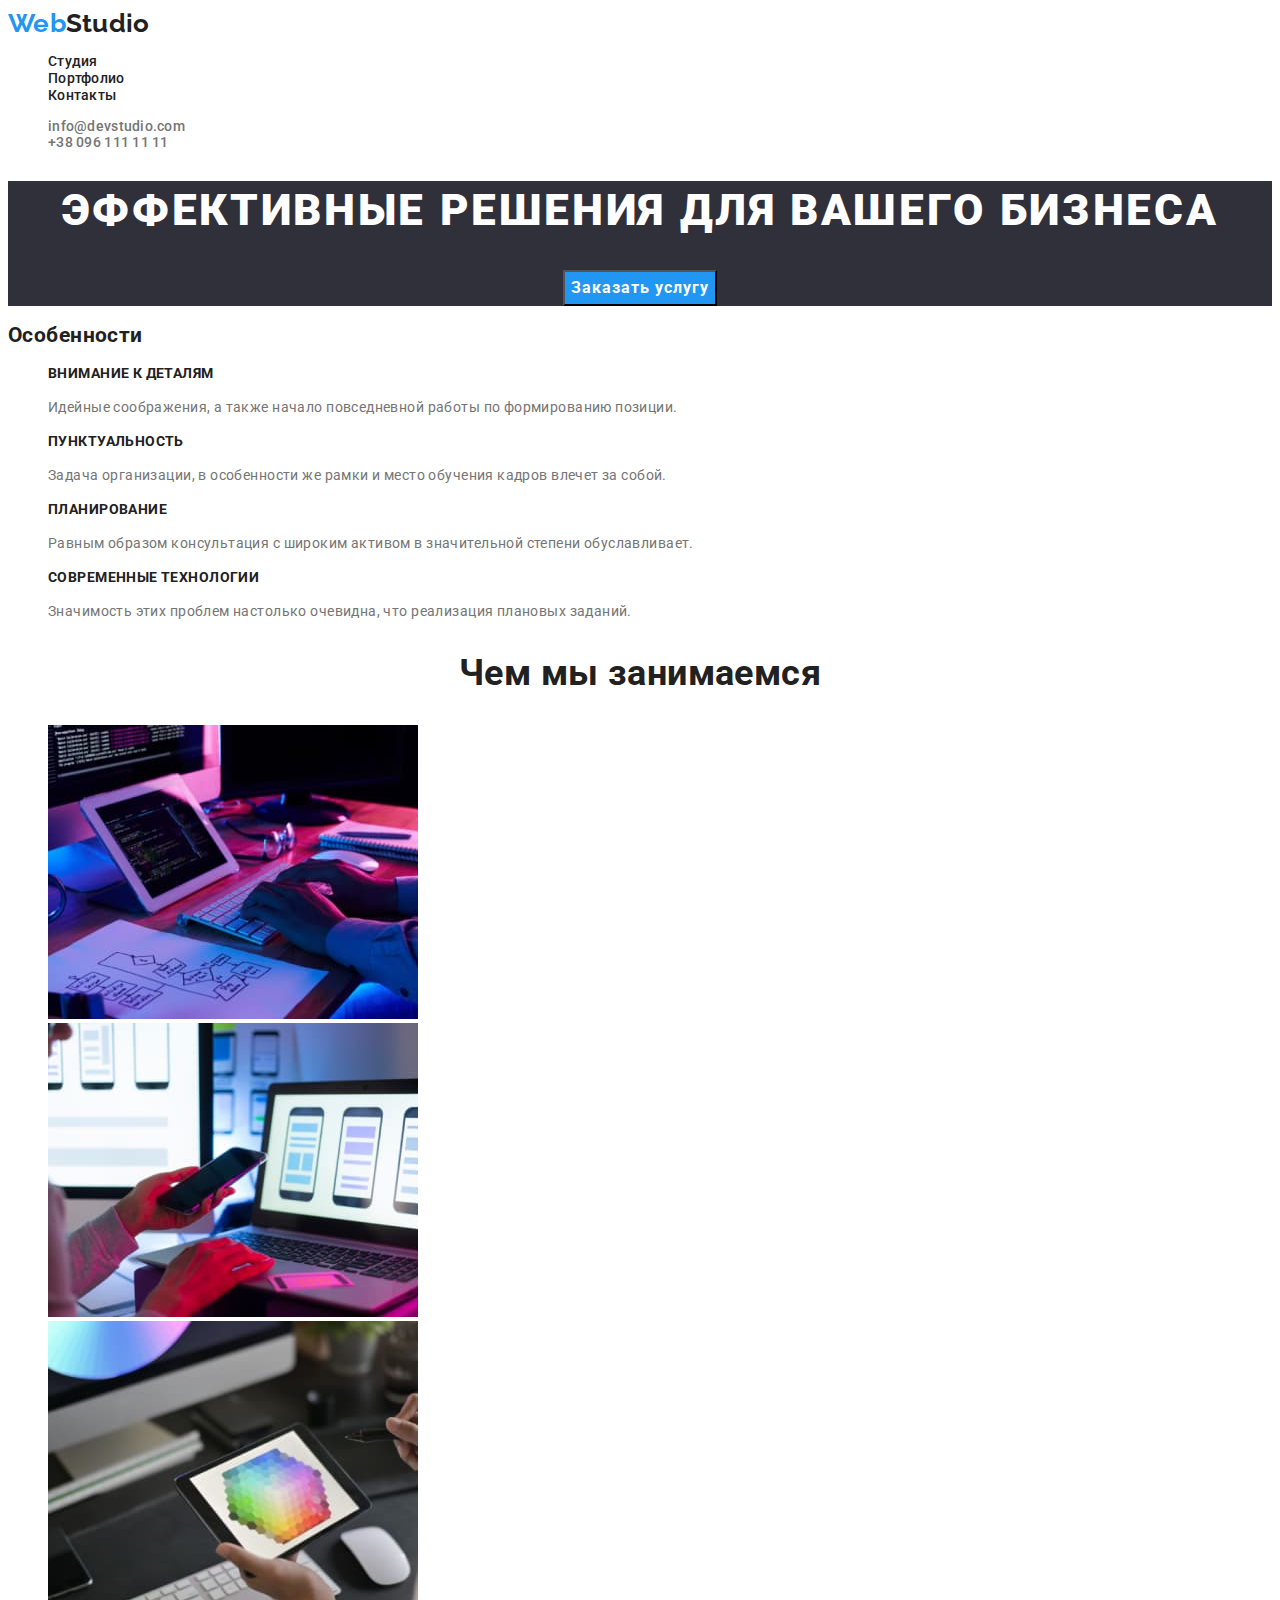
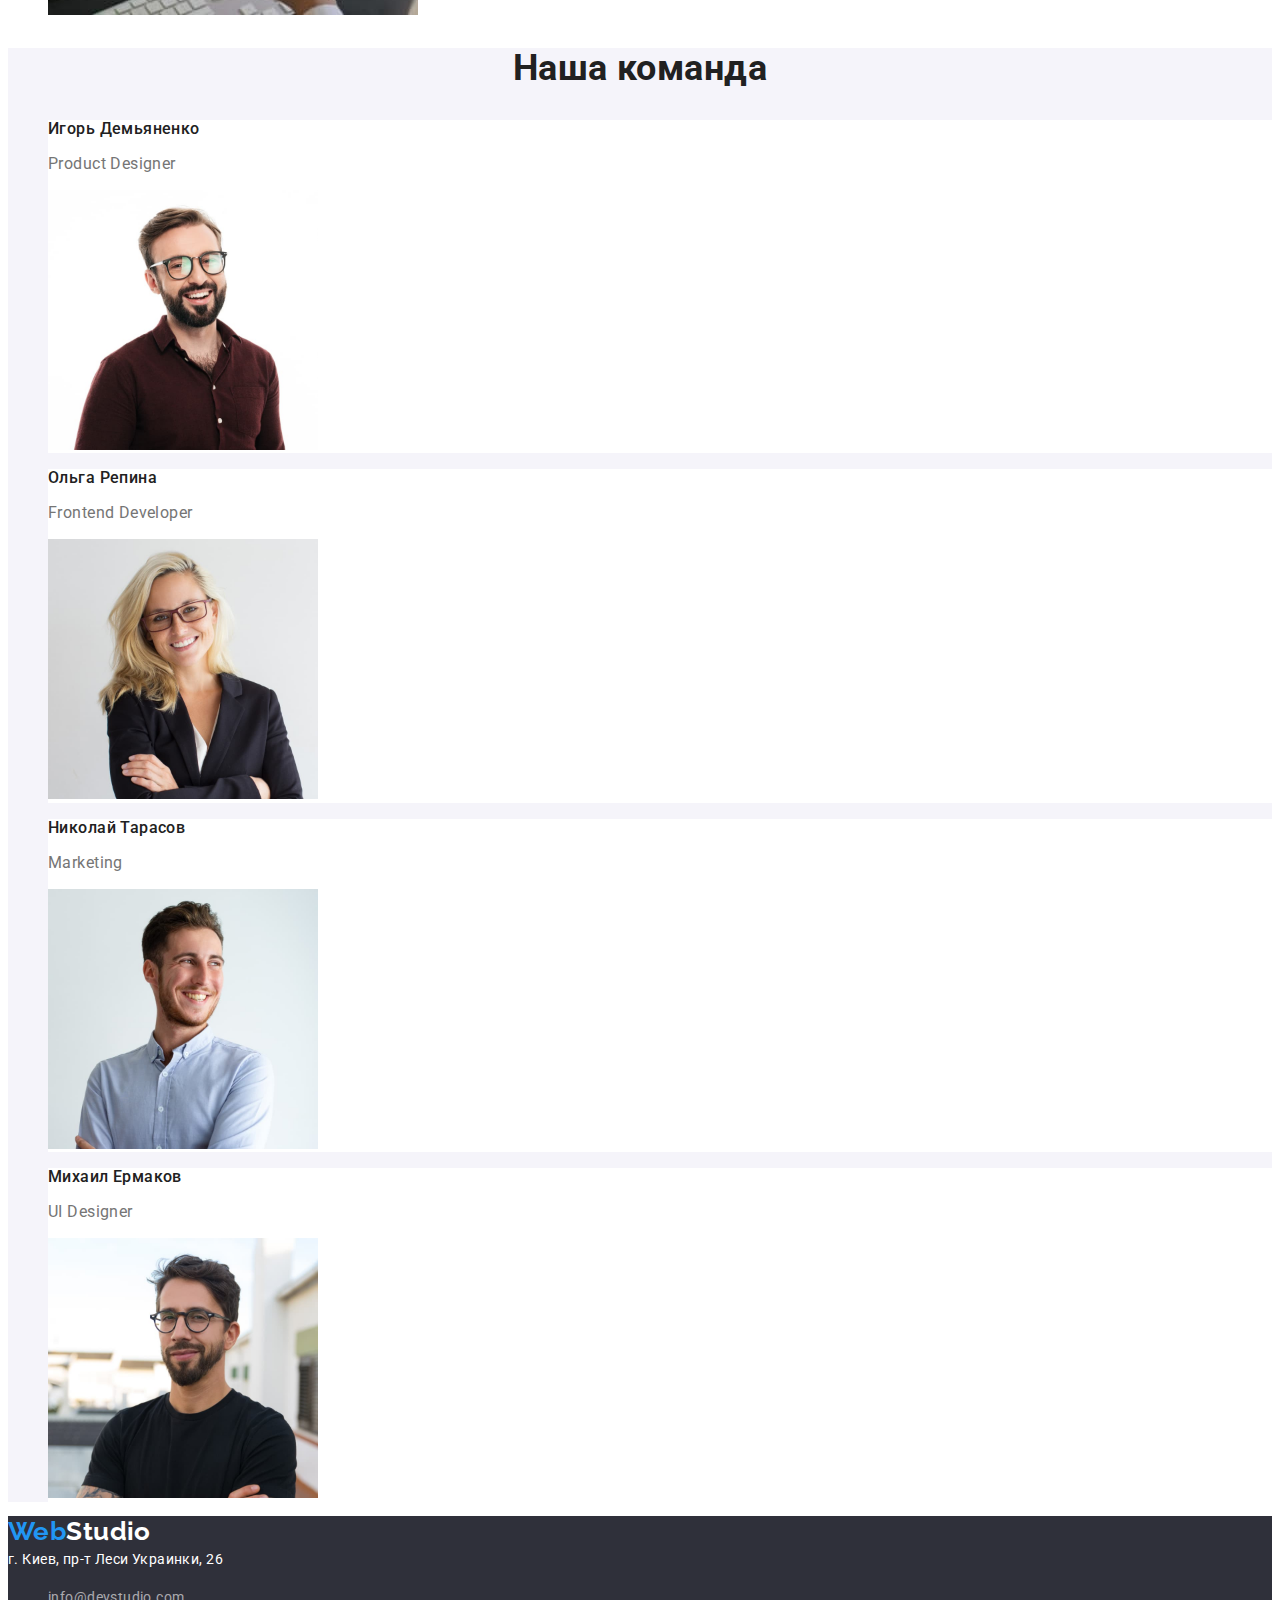
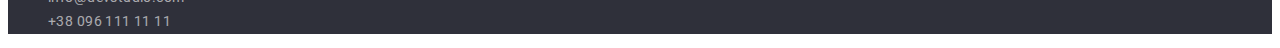
==== index.html @ 04b1ef10 "upload" ====
<!DOCTYPE html>
<html lang="ru">
<head>
    <meta charset="UTF-8">
    <meta http-equiv="X-UA-Compatible" content="IE=edge">
    <meta name="viewport" content="width=device-width, initial-scale=1.0">
    <title>Студия</title>
    <link rel="preconnect" href="https://fonts.googleapis.com">
    <link rel="preconnect" href="https://fonts.gstatic.com" crossorigin>
    <link href="https://fonts.googleapis.com/css2?family=Raleway:wght@700&family=Roboto:wght@400;500;700;900&display=swap"
        rel="stylesheet">
    <link rel="stylesheet" href="./css/styles.css">
</head>
<body>
    <!-- Хедер -->
    <header class="header">    
        <nav>         
        <a href="index.html" class="logo"><span class="logo-web">Web</span>Studio</a>
        <ul class="site-nav list">
            <li><a href="index.html" class="link">Студия</a></li>
            <li><a href="portfolio.html" class="link">Портфолио</a></li>
            <li><a href="" class="link">Контакты</a></li>
        </ul>
        </nav>
        <ul class="contacts-header list">
            <li><a href="mailto:info@devstudio.com" class="link">info@devstudio.com</a></li>
            <li><a href="tel:+380961111111" class="link">+38 096 111 11 11</a></li>
        </ul>
    </header>
    <main>
        <!--Секция 1-->
        <section class="main-section">
            <h1 class="tittle">Эффективные решения для вашего бизнеса</h1>
            <button type="button" class="button primary">Заказать услугу</button>            
        </section>
        <!--Секция 2-->
        <section class="advantage-section">
        <h2 class="tittle">Особенности</h2>
        <ul class="list">
            <li>
                <h3 class="tittle-item">Внимание к деталям</h3>
                <p class="text-item">Идейные соображения, а также начало повседневной работы по формированию позиции.</p>
            </li>
            <li>
                <h3 class="tittle-item">Пунктуальность</h3>
                <p class="text-item">Задача организации, в особенности же рамки и место обучения кадров влечет за собой.</p>
            </li>
            <li>
                <h3 class="tittle-item">Планирование</h3>
                <p class="text-item">Равным образом консультация с широким активом в значительной степени обуславливает.</p>
            </li>
            <li>
                <h3 class="tittle-item">Современные технологии</h3>
                <p class="text-item">Значимость этих проблем настолько очевидна, что реализация плановых заданий.</p>
            </li>
        </ul>
        </section>
        <!--Секция 3-->
        <section class="doing-section">
            <h2 class="tittle">Чем мы занимаемся</h2>
            <ul class="list">
                <li><img src="./images/box1.jpg" alt="Работа за компьютером 1" width="370"></li>
                <li><img src="./images/box2.jpg" alt="Работа за компьютером 2" width="370"></li>
                <li><img src="./images/box3.jpg" alt="Работа за компьютером 3" width="370"></li>
            </ul>
        </section>
        <!-- Секция 4-->
        <section class="team-section">
            <h2 class="tittle">Наша команда</h2>
            <ul class="list">
                <li class="card">
                    <h3 class="tittle-item">Игорь Демьяненко</h3>
                    <p class="text-item">Product Designer</p>
                    <img src="./images/team1.jpg" alt="Игорь Демьяненко" width="270">
                </li>
                <li class="card">
                    <h3 class="tittle-item">Ольга Репина</h3>
                    <p class="text-item">Frontend Developer</p>
                    <img src="./images/team2.jpg" alt="Ольга Репина" width="270">
                </li>
                <li class="card">
                    <h3 class="tittle-item">Николай Тарасов</h3>
                    <p class="text-item">Marketing</p>
                    <img src="./images/team3.jpg" alt="Николай Тарасов" width="270">
                </li>
                <li class="card">
                    <h3 class="tittle-item">Михаил Ермаков</h3>
                    <p class="text-item">UI Designer</p>
                    <img src="./images/team4.jpg" alt="Михаил Ермаков" width="270">
                </li>
            </ul>
        </section>
    </main>
    <!-- Футер -->
    <footer class="footer">
        <a href="index.html" class="footer-logo"><span class="logo-web">Web</span>Studio</a>
        <address class="adress">г. Киев, пр-т Леси Украинки, 26</address>
        <ul class="footer-contacts list">            
            <li><a href="mailto:info@devstudio.com" class="link">info@devstudio.com</a></li>
            <li><a href="tel:+380961111111" class="link">+38 096 111 11 11</a></li>
        </ul>        
    </footer>
    
</body>
</html>
---- css/styles.css ----
:root {
  --primmary-text-color: #212121;
  --secondary-text-color: #757575;
  --accent-color: #2196f3;
  --primary-white-color: #ffffff;
  --primary-bg-color: #2f303a;
  --secondary-bg-color: #e5e5e5;
  --third-bg-color: #f5f4fa;
}

.list {
  list-style: none;
}

a {
  text-decoration: none;
}

/* BUTTON */

.button {
  font-family: inherit;
  font-size: 16px;
  font-weight: 500;
  cursor: pointer;
}

.button.primary {
  color: var(--primary-white-color);
  background-color: var(--accent-color);
  font-weight: 700;
  line-height: 1.87;
  letter-spacing: 0.06em;
}

.button.second {
  color: var(--primmary-text-color);
  background-color: var(--third-bg-color);
  line-height: 1.62;
  letter-spacing: 0.03em;
  text-align: center;
}

.button.primary:hover,
.button.primary:focus {
  color: var(--accent-color);
  background-color: var(--primary-white-color);
}

.button.second:hover,
.button.second:focus {
  color: var(--primary-white-color);
  background-color: var(--accent-color);
}

/* BODY */

body {
  color: var(--primmary-text-color);
  background-color: var(--primary-white-color);
  font-family: Roboto, sans-serif;
  font-size: 14px;
  font-weight: 400;
  line-height: 1.2;
  letter-spacing: 0.03em;
}

/* HEADER */

.header {
  font-weight: 500;
  letter-spacing: 0.02em;
  text-align: left;
}

.logo {
  color: var(--primmary-text-color);
  font-family: Raleway;
  font-size: 26px;
  font-weight: 700;
}
.logo .logo-web,
.footer-logo .logo-web {
  color: var(--accent-color);
}
.site-nav .link {
  color: var(--primmary-text-color);
}

.site-nav .link:hover,
.site-nav .link:focus,
.contacts-header .link:hover,
.contacts-header .link:focus {
  color: var(--accent-color);
}

.contacts-header .link {
  color: var(--secondary-text-color);
}

/* SECTIONS */

.main-section {
  color: var(--primary-white-color);
  background-color: var(--primary-bg-color);
  text-align: center;
}

.main-section .tittle {
  font-size: 44px;
  font-weight: 900;
  line-height: 1.36;
  letter-spacing: 0.06em;
  text-transform: uppercase;
}

.advantage-section {
}

.advantage-section .tittle-item {
  font-size: 14px;
  font-weight: 700;
  line-height: 1.14;
  text-transform: uppercase;
}
.advantage-section .text-item {
  color: var(--secondary-text-color);
  line-height: 1.71;
}

.doing-section .tittle,
.team-section .tittle {
  font-size: 36px;
  font-weight: 700;
  line-height: 1.16;
  text-align: center;
}

.team-section {
  background-color: var(--third-bg-color);
}
.team-section .tittle-item {
  font-size: 16px;
  font-weight: 500;
  line-height: 1.18;
}

.team-section .text-item {
  color: var(--secondary-text-color);
  font-size: 16px;
  line-height: 1.18;
}
.team-section .card {
  background-color: var(--primary-white-color);
}

/* FOOTER */

.footer {
  background-color: var(--primary-bg-color);
  line-height: 1.71;
}

.footer-logo {
  color: var(--primary-white-color);
  font-family: Raleway;
  font-size: 26px;
  font-weight: 700;
  line-height: 1.19;
}

.footer-contacts .link {
  color: rgba(255, 255, 255, 0.6);
}
.footer-contacts .link:hover,
.footer-contacts .link:focus {
  color: var(--accent-color);
}
.adress {
  color: var(--primary-white-color);
  font-style: normal;
}

/* PORTFOLIO */

.work-list .tittle-item {
  font-size: 18px;
  font-weight: 700;
  line-height: 2;
  letter-spacing: 0.06em;
  text-align: left;
}
.work-list .text-item {
  color: var(--secondary-text-color);
  font-size: 16px;
  line-height: 1.87;
  text-align: left;
}
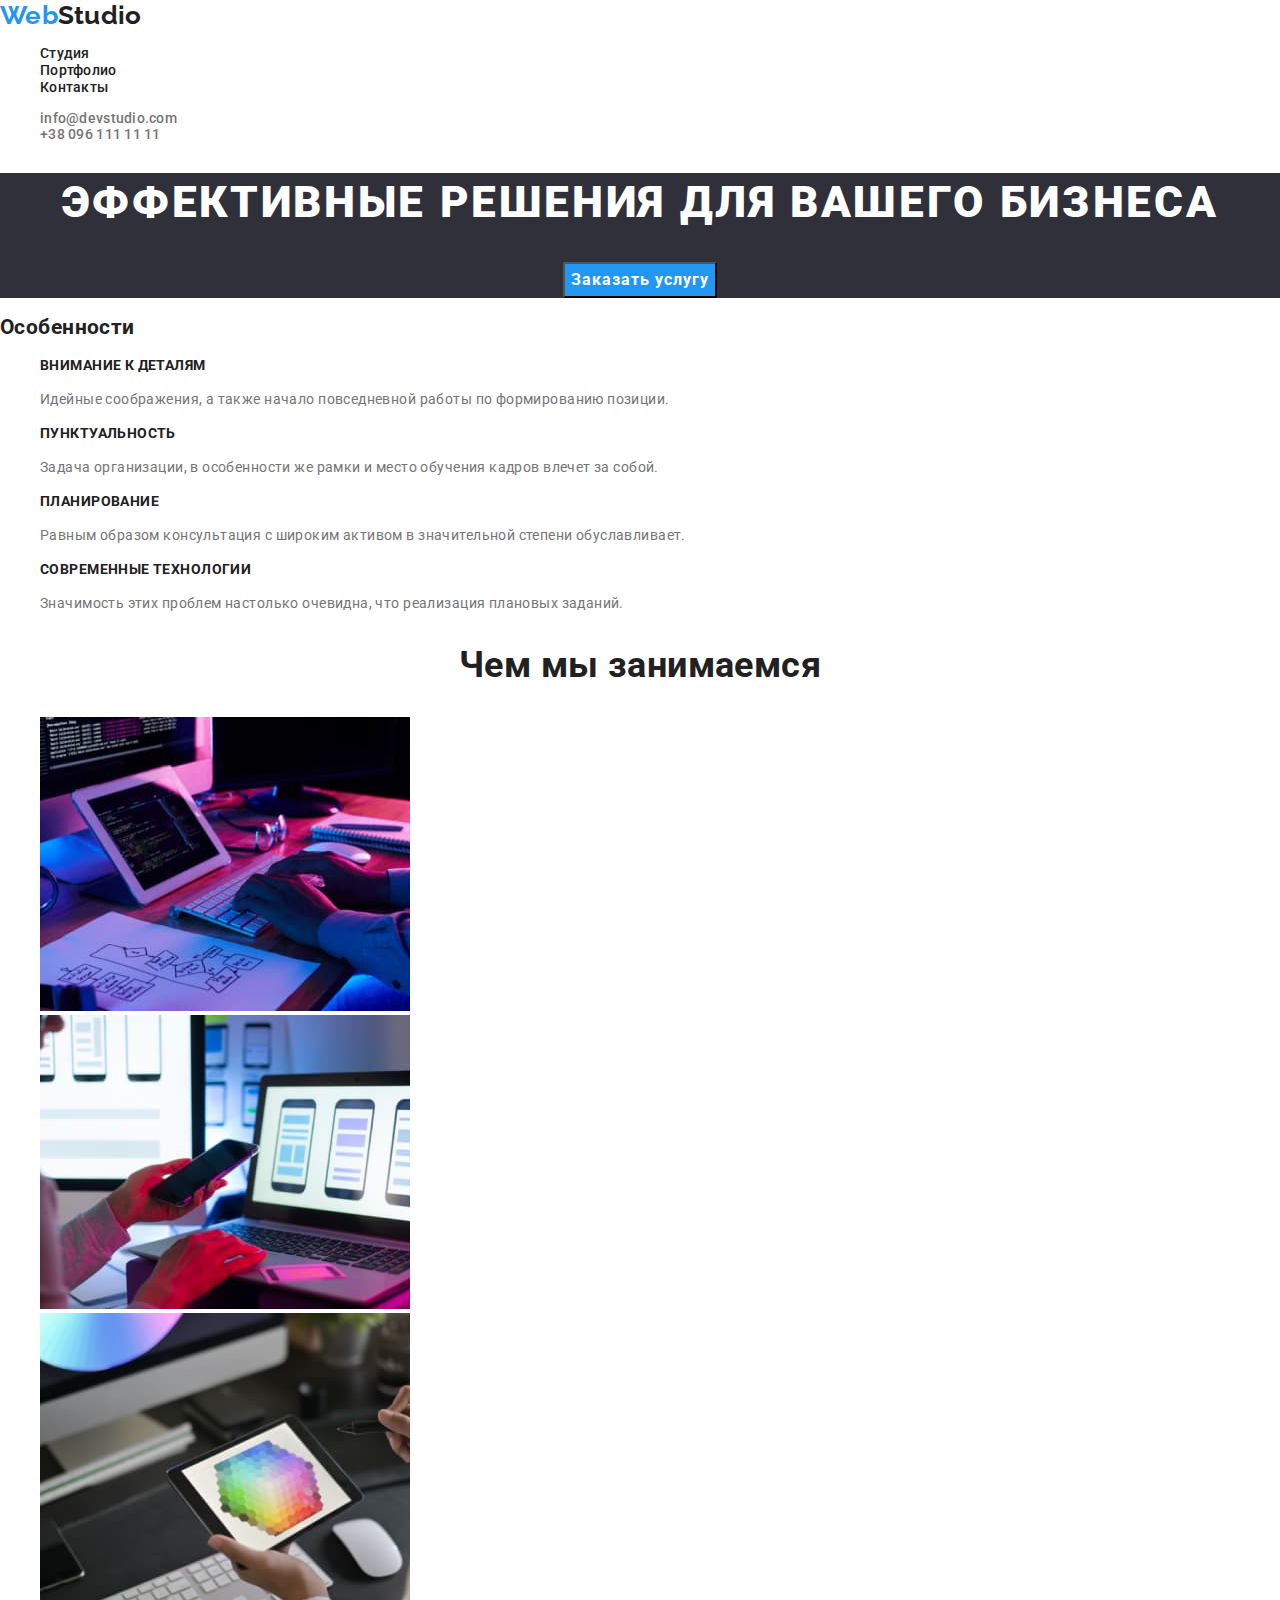
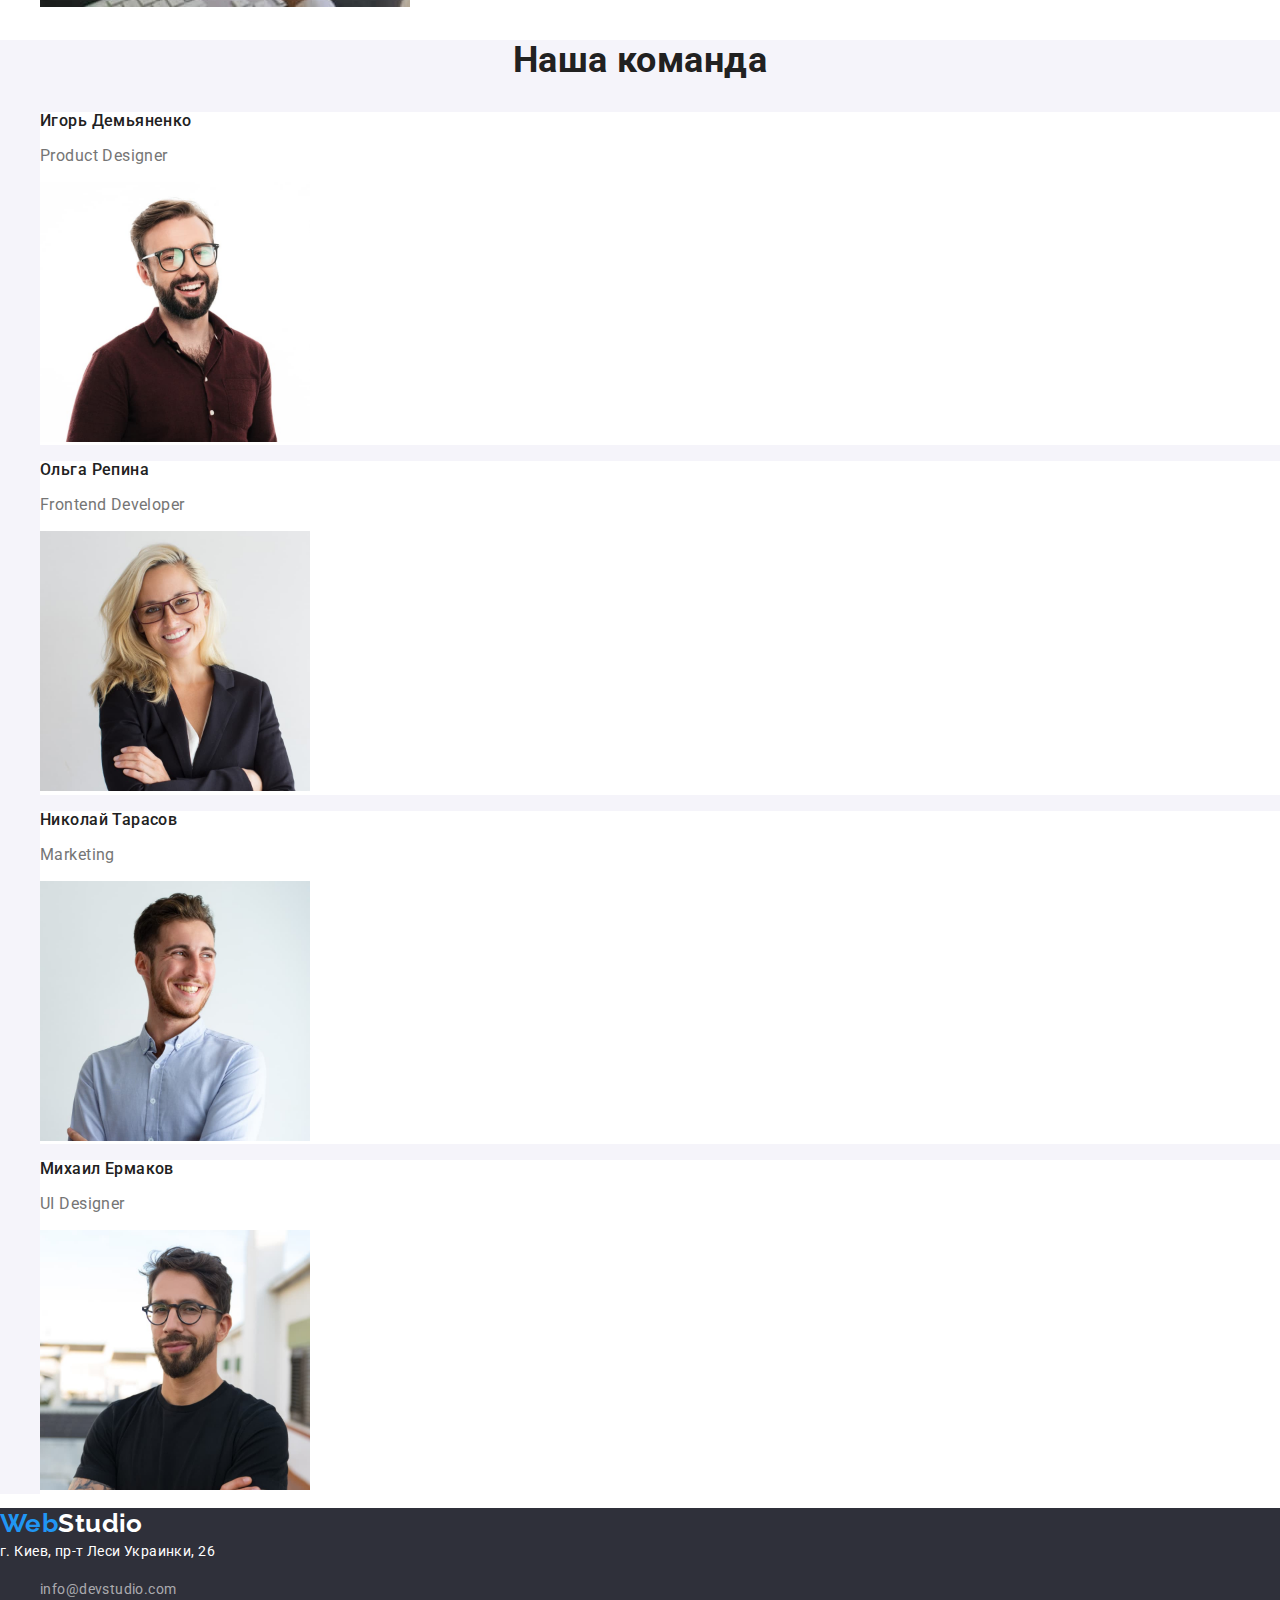
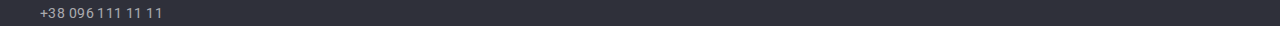
==== commit 26582d0b: "update" ====
--- a/index.html
+++ b/index.html
@@ -9,56 +9,57 @@
     <link rel="preconnect" href="https://fonts.gstatic.com" crossorigin>
     <link href="https://fonts.googleapis.com/css2?family=Raleway:wght@700&family=Roboto:wght@400;500;700;900&display=swap"
         rel="stylesheet">
+    <link rel="stylesheet" href="https://cdnjs.cloudflare.com/ajax/libs/modern-normalize/1.1.0/modern-normalize.min.css">
     <link rel="stylesheet" href="./css/styles.css">
 </head>
 <body>
     <!-- Хедер -->
     <header class="header">    
-        <nav>         
-        <a href="index.html" class="logo"><span class="logo-web">Web</span>Studio</a>
-        <ul class="site-nav list">
-            <li><a href="index.html" class="link">Студия</a></li>
-            <li><a href="portfolio.html" class="link">Портфолио</a></li>
-            <li><a href="" class="link">Контакты</a></li>
+        <nav class="header-nav">         
+        <a href="index.html" class="header-logo"><span class="header-logo-web">Web</span>Studio</a>
+        <ul class="site-nav-list list">
+            <li><a href="index.html" class="site-nav-link">Студия</a></li>
+            <li><a href="portfolio.html" class="site-nav-link">Портфолио</a></li>
+            <li><a href="" class="site-nav-link">Контакты</a></li>
         </ul>
         </nav>
         <ul class="contacts-header list">
-            <li><a href="mailto:info@devstudio.com" class="link">info@devstudio.com</a></li>
-            <li><a href="tel:+380961111111" class="link">+38 096 111 11 11</a></li>
+            <li><a href="mailto:info@devstudio.com" class="contacts-header-link">info@devstudio.com</a></li>
+            <li><a href="tel:+380961111111" class="contacts-header-link">+38 096 111 11 11</a></li>
         </ul>
     </header>
     <main>
         <!--Секция 1-->
         <section class="main-section">
-            <h1 class="tittle">Эффективные решения для вашего бизнеса</h1>
+            <h1 class="main-section-title">Эффективные решения для вашего бизнеса</h1>
             <button type="button" class="button primary">Заказать услугу</button>            
         </section>
         <!--Секция 2-->
         <section class="advantage-section">
-        <h2 class="tittle">Особенности</h2>
-        <ul class="list">
-            <li>
-                <h3 class="tittle-item">Внимание к деталям</h3>
-                <p class="text-item">Идейные соображения, а также начало повседневной работы по формированию позиции.</p>
+        <h2 class="advantage-title">Особенности</h2>
+        <ul class="advantage-list list">
+            <li class="advantage-item">
+                <h3 class="advantage-list-title">Внимание к деталям</h3>
+                <p class="advantage-list-text">Идейные соображения, а также начало повседневной работы по формированию позиции.</p>
             </li>
             <li>
-                <h3 class="tittle-item">Пунктуальность</h3>
-                <p class="text-item">Задача организации, в особенности же рамки и место обучения кадров влечет за собой.</p>
+                <h3 class="advantage-list-title">Пунктуальность</h3>
+                <p class="advantage-list-text">Задача организации, в особенности же рамки и место обучения кадров влечет за собой.</p>
             </li>
             <li>
-                <h3 class="tittle-item">Планирование</h3>
-                <p class="text-item">Равным образом консультация с широким активом в значительной степени обуславливает.</p>
+                <h3 class="advantage-list-title">Планирование</h3>
+                <p class="advantage-list-text">Равным образом консультация с широким активом в значительной степени обуславливает.</p>
             </li>
             <li>
-                <h3 class="tittle-item">Современные технологии</h3>
-                <p class="text-item">Значимость этих проблем настолько очевидна, что реализация плановых заданий.</p>
+                <h3 class="advantage-list-title">Современные технологии</h3>
+                <p class="advantage-list-text">Значимость этих проблем настолько очевидна, что реализация плановых заданий.</p>
             </li>
         </ul>
         </section>
         <!--Секция 3-->
-        <section class="doing-section">
-            <h2 class="tittle">Чем мы занимаемся</h2>
-            <ul class="list">
+        <section class="futures">
+            <h2 class="futures-title">Чем мы занимаемся</h2>
+            <ul class="futures-list list">
                 <li><img src="./images/box1.jpg" alt="Работа за компьютером 1" width="370"></li>
                 <li><img src="./images/box2.jpg" alt="Работа за компьютером 2" width="370"></li>
                 <li><img src="./images/box3.jpg" alt="Работа за компьютером 3" width="370"></li>
@@ -66,26 +67,26 @@
         </section>
         <!-- Секция 4-->
         <section class="team-section">
-            <h2 class="tittle">Наша команда</h2>
-            <ul class="list">
-                <li class="card">
-                    <h3 class="tittle-item">Игорь Демьяненко</h3>
-                    <p class="text-item">Product Designer</p>
+            <h2 class="team-title">Наша команда</h2>
+            <ul class="team-list list">
+                <li class="team-list-item">
+                    <h3 class="team-list-title">Игорь Демьяненко</h3>
+                    <p class="team-list-text">Product Designer</p>
                     <img src="./images/team1.jpg" alt="Игорь Демьяненко" width="270">
                 </li>
-                <li class="card">
-                    <h3 class="tittle-item">Ольга Репина</h3>
-                    <p class="text-item">Frontend Developer</p>
+                <li class="team-list-item">
+                    <h3 class="team-list-title">Ольга Репина</h3>
+                    <p class="team-list-text">Frontend Developer</p>
                     <img src="./images/team2.jpg" alt="Ольга Репина" width="270">
                 </li>
-                <li class="card">
-                    <h3 class="tittle-item">Николай Тарасов</h3>
-                    <p class="text-item">Marketing</p>
+                <li class="team-list-item">
+                    <h3 class="team-list-title">Николай Тарасов</h3>
+                    <p class="team-list-text">Marketing</p>
                     <img src="./images/team3.jpg" alt="Николай Тарасов" width="270">
                 </li>
-                <li class="card">
-                    <h3 class="tittle-item">Михаил Ермаков</h3>
-                    <p class="text-item">UI Designer</p>
+                <li class="team-list-item">
+                    <h3 class="team-list-title">Михаил Ермаков</h3>
+                    <p class="team-list-text">UI Designer</p>
                     <img src="./images/team4.jpg" alt="Михаил Ермаков" width="270">
                 </li>
             </ul>
@@ -93,11 +94,11 @@
     </main>
     <!-- Футер -->
     <footer class="footer">
-        <a href="index.html" class="footer-logo"><span class="logo-web">Web</span>Studio</a>
+        <a href="index.html" class="footer-logo"><span class="footer-logo-web">Web</span>Studio</a>
         <address class="adress">г. Киев, пр-т Леси Украинки, 26</address>
         <ul class="footer-contacts list">            
-            <li><a href="mailto:info@devstudio.com" class="link">info@devstudio.com</a></li>
-            <li><a href="tel:+380961111111" class="link">+38 096 111 11 11</a></li>
+            <li><a href="mailto:info@devstudio.com" class="footer-contacts-link">info@devstudio.com</a></li>
+            <li><a href="tel:+380961111111" class="footer-contacts-link">+38 096 111 11 11</a></li>
         </ul>        
     </footer>
     
--- a/css/styles.css
+++ b/css/styles.css
@@ -73,28 +73,28 @@
   text-align: left;
 }
 
-.logo {
+.header-logo {
   color: var(--primmary-text-color);
   font-family: Raleway;
   font-size: 26px;
   font-weight: 700;
 }
-.logo .logo-web,
-.footer-logo .logo-web {
+.header-logo-web,
+.footer-logo-web {
   color: var(--accent-color);
 }
-.site-nav .link {
+.site-nav-link {
   color: var(--primmary-text-color);
 }
 
-.site-nav .link:hover,
-.site-nav .link:focus,
-.contacts-header .link:hover,
-.contacts-header .link:focus {
+.site-nav-link:hover,
+.site-nav-link:focus,
+.contacts-header-link:hover,
+.contacts-header-link:focus {
   color: var(--accent-color);
 }
 
-.contacts-header .link {
+.contacts-header-link {
   color: var(--secondary-text-color);
 }
 
@@ -106,7 +106,7 @@
   text-align: center;
 }
 
-.main-section .tittle {
+.main-section-title {
   font-size: 44px;
   font-weight: 900;
   line-height: 1.36;
@@ -117,19 +117,19 @@
 .advantage-section {
 }
 
-.advantage-section .tittle-item {
+.advantage-list-title {
   font-size: 14px;
   font-weight: 700;
   line-height: 1.14;
   text-transform: uppercase;
 }
-.advantage-section .text-item {
+.advantage-list-text {
   color: var(--secondary-text-color);
   line-height: 1.71;
 }
 
-.doing-section .tittle,
-.team-section .tittle {
+.futures-title,
+.team-title {
   font-size: 36px;
   font-weight: 700;
   line-height: 1.16;
@@ -139,18 +139,18 @@
 .team-section {
   background-color: var(--third-bg-color);
 }
-.team-section .tittle-item {
+.team-list-title {
   font-size: 16px;
   font-weight: 500;
   line-height: 1.18;
 }
 
-.team-section .text-item {
+.team-list-text {
   color: var(--secondary-text-color);
   font-size: 16px;
   line-height: 1.18;
 }
-.team-section .card {
+.team-list-item {
   background-color: var(--primary-white-color);
 }
 
@@ -169,11 +169,11 @@
   line-height: 1.19;
 }
 
-.footer-contacts .link {
+.footer-contacts-link {
   color: rgba(255, 255, 255, 0.6);
 }
-.footer-contacts .link:hover,
-.footer-contacts .link:focus {
+.footer-contacts-link:hover,
+.footer-contacts-link:focus {
   color: var(--accent-color);
 }
 .adress {
@@ -183,14 +183,14 @@
 
 /* PORTFOLIO */
 
-.work-list .tittle-item {
+.work-list-title {
   font-size: 18px;
   font-weight: 700;
   line-height: 2;
   letter-spacing: 0.06em;
   text-align: left;
 }
-.work-list .text-item {
+.work-list-text {
   color: var(--secondary-text-color);
   font-size: 16px;
   line-height: 1.87;
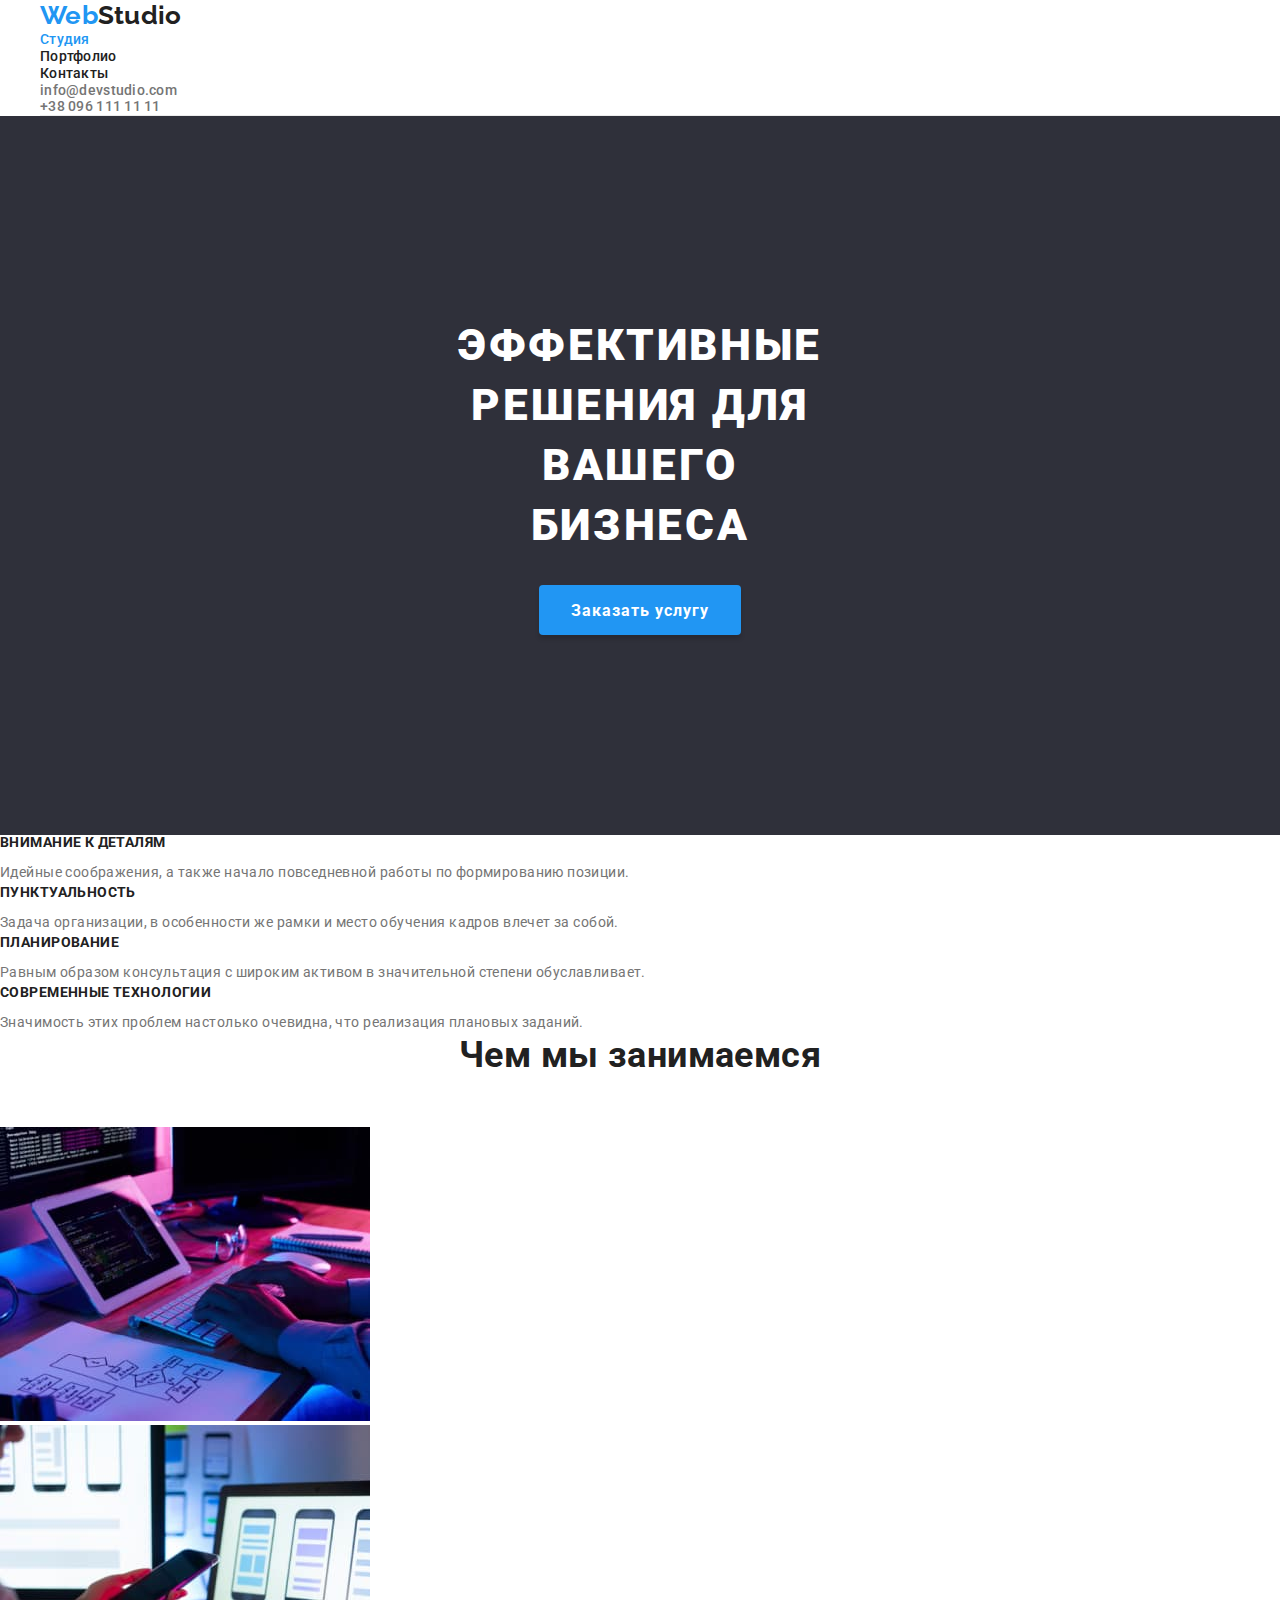
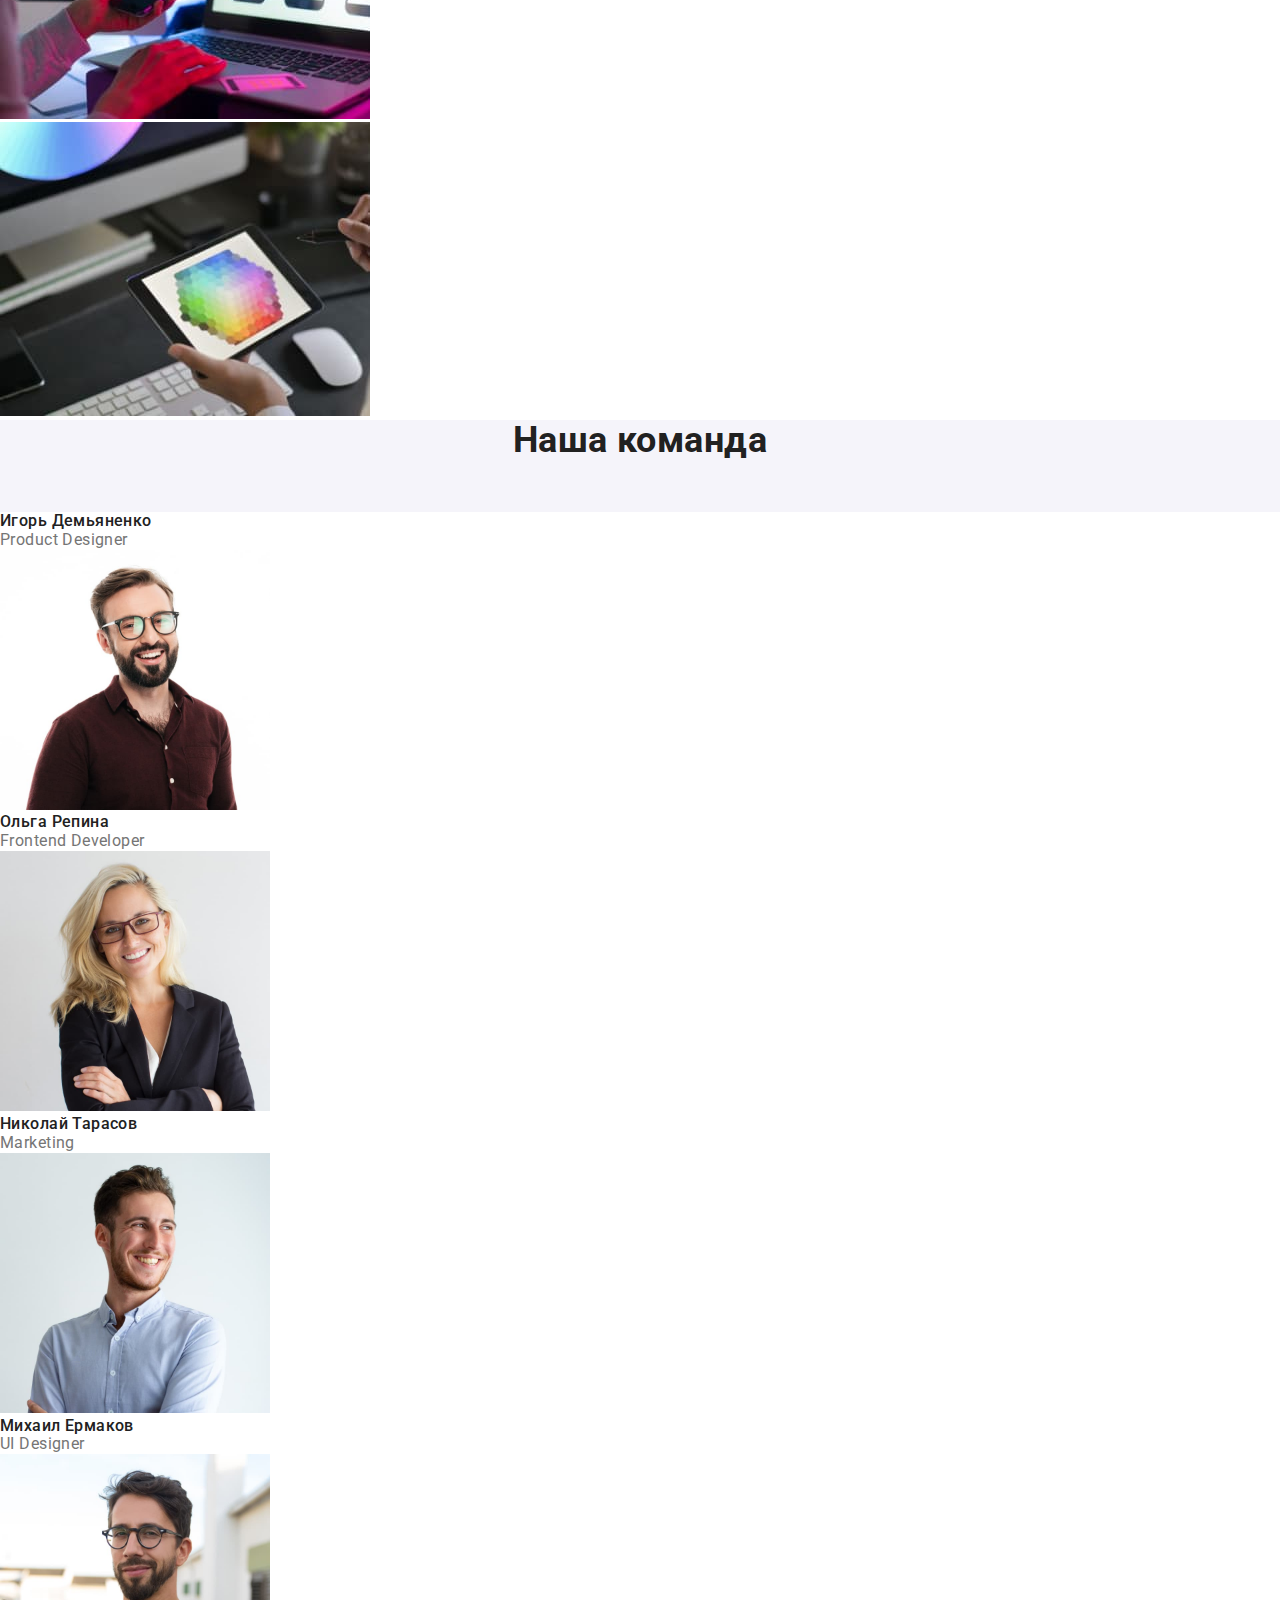
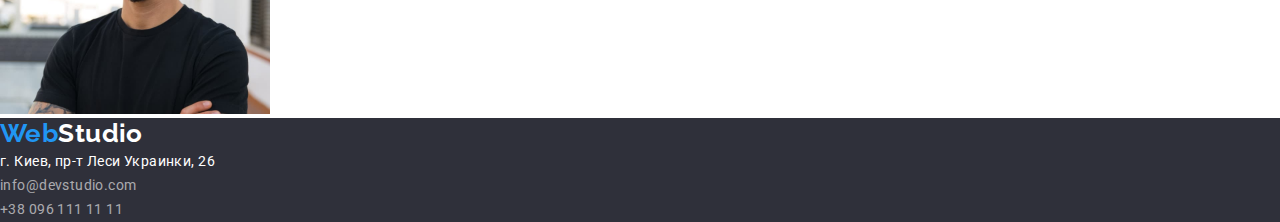
==== commit 3a20635d: "update geometry" ====
--- a/index.html
+++ b/index.html
@@ -14,11 +14,11 @@
 </head>
 <body>
     <!-- Хедер -->
-    <header class="header">    
+    <header class="header container">    
         <nav class="header-nav">         
         <a href="index.html" class="header-logo"><span class="header-logo-web">Web</span>Studio</a>
         <ul class="site-nav-list list">
-            <li><a href="index.html" class="site-nav-link">Студия</a></li>
+            <li><a href="index.html" class="site-nav-link current">Студия</a></li>
             <li><a href="portfolio.html" class="site-nav-link">Портфолио</a></li>
             <li><a href="" class="site-nav-link">Контакты</a></li>
         </ul>
@@ -36,7 +36,7 @@
         </section>
         <!--Секция 2-->
         <section class="advantage-section">
-        <h2 class="advantage-title">Особенности</h2>
+        <h2 hidden class="advantage-title">Особенности</h2>
         <ul class="advantage-list list">
             <li class="advantage-item">
                 <h3 class="advantage-list-title">Внимание к деталям</h3>
--- a/css/styles.css
+++ b/css/styles.css
@@ -10,12 +10,36 @@
 
 .list {
   list-style: none;
+  padding: 0;
+  margin: 0;
 }
 
 a {
   text-decoration: none;
 }
 
+h1,
+h2,
+h3,
+h4,
+h5,
+h6,
+p {
+  padding: 0;
+  margin: 0;
+}
+
+.container {
+  width: 1200px;
+  margin-left: auto;
+  margin-right: auto;
+}
+
+.site-nav-link.current {
+  color: var(--accent-color);
+  background-color: var(--primary-white-color);
+}
+
 /* BUTTON */
 
 .button {
@@ -23,6 +47,9 @@
   font-size: 16px;
   font-weight: 500;
   cursor: pointer;
+  text-align: center;
+  border-radius: 4px;
+  border: none;
 }
 
 .button.primary {
@@ -31,6 +58,14 @@
   font-weight: 700;
   line-height: 1.87;
   letter-spacing: 0.06em;
+
+  box-shadow: 0px 4px 4px rgba(0, 0, 0, 0.15);
+
+  display: inline-block;
+  padding: 10px 32px;
+  min-width: 200px;
+  height: 50px;
+  margin-bottom: 200px;
 }
 
 .button.second {
@@ -38,7 +73,10 @@
   background-color: var(--third-bg-color);
   line-height: 1.62;
   letter-spacing: 0.03em;
-  text-align: center;
+
+  display: inline-block;
+  padding: 6px 22px;
+  height: 38px;
 }
 
 .button.primary:hover,
@@ -71,6 +109,7 @@
   font-weight: 500;
   letter-spacing: 0.02em;
   text-align: left;
+  border-bottom: 1px solid #ececec;
 }
 
 .header-logo {
@@ -99,6 +138,10 @@
 }
 
 /* SECTIONS */
+
+.section {
+  padding: 94px;
+}
 
 .main-section {
   color: var(--primary-white-color);
@@ -112,6 +155,11 @@
   line-height: 1.36;
   letter-spacing: 0.06em;
   text-transform: uppercase;
+
+  /* display: inline-block; */
+  /* margin: 200px 452px 30px; */
+  margin-bottom: 30px;
+  padding: 200px 452px 0px;
 }
 
 .advantage-section {
@@ -122,6 +170,8 @@
   font-weight: 700;
   line-height: 1.14;
   text-transform: uppercase;
+
+  margin-bottom: 10px;
 }
 .advantage-list-text {
   color: var(--secondary-text-color);
@@ -134,6 +184,8 @@
   font-weight: 700;
   line-height: 1.16;
   text-align: center;
+
+  margin-bottom: 50px;
 }
 
 .team-section {
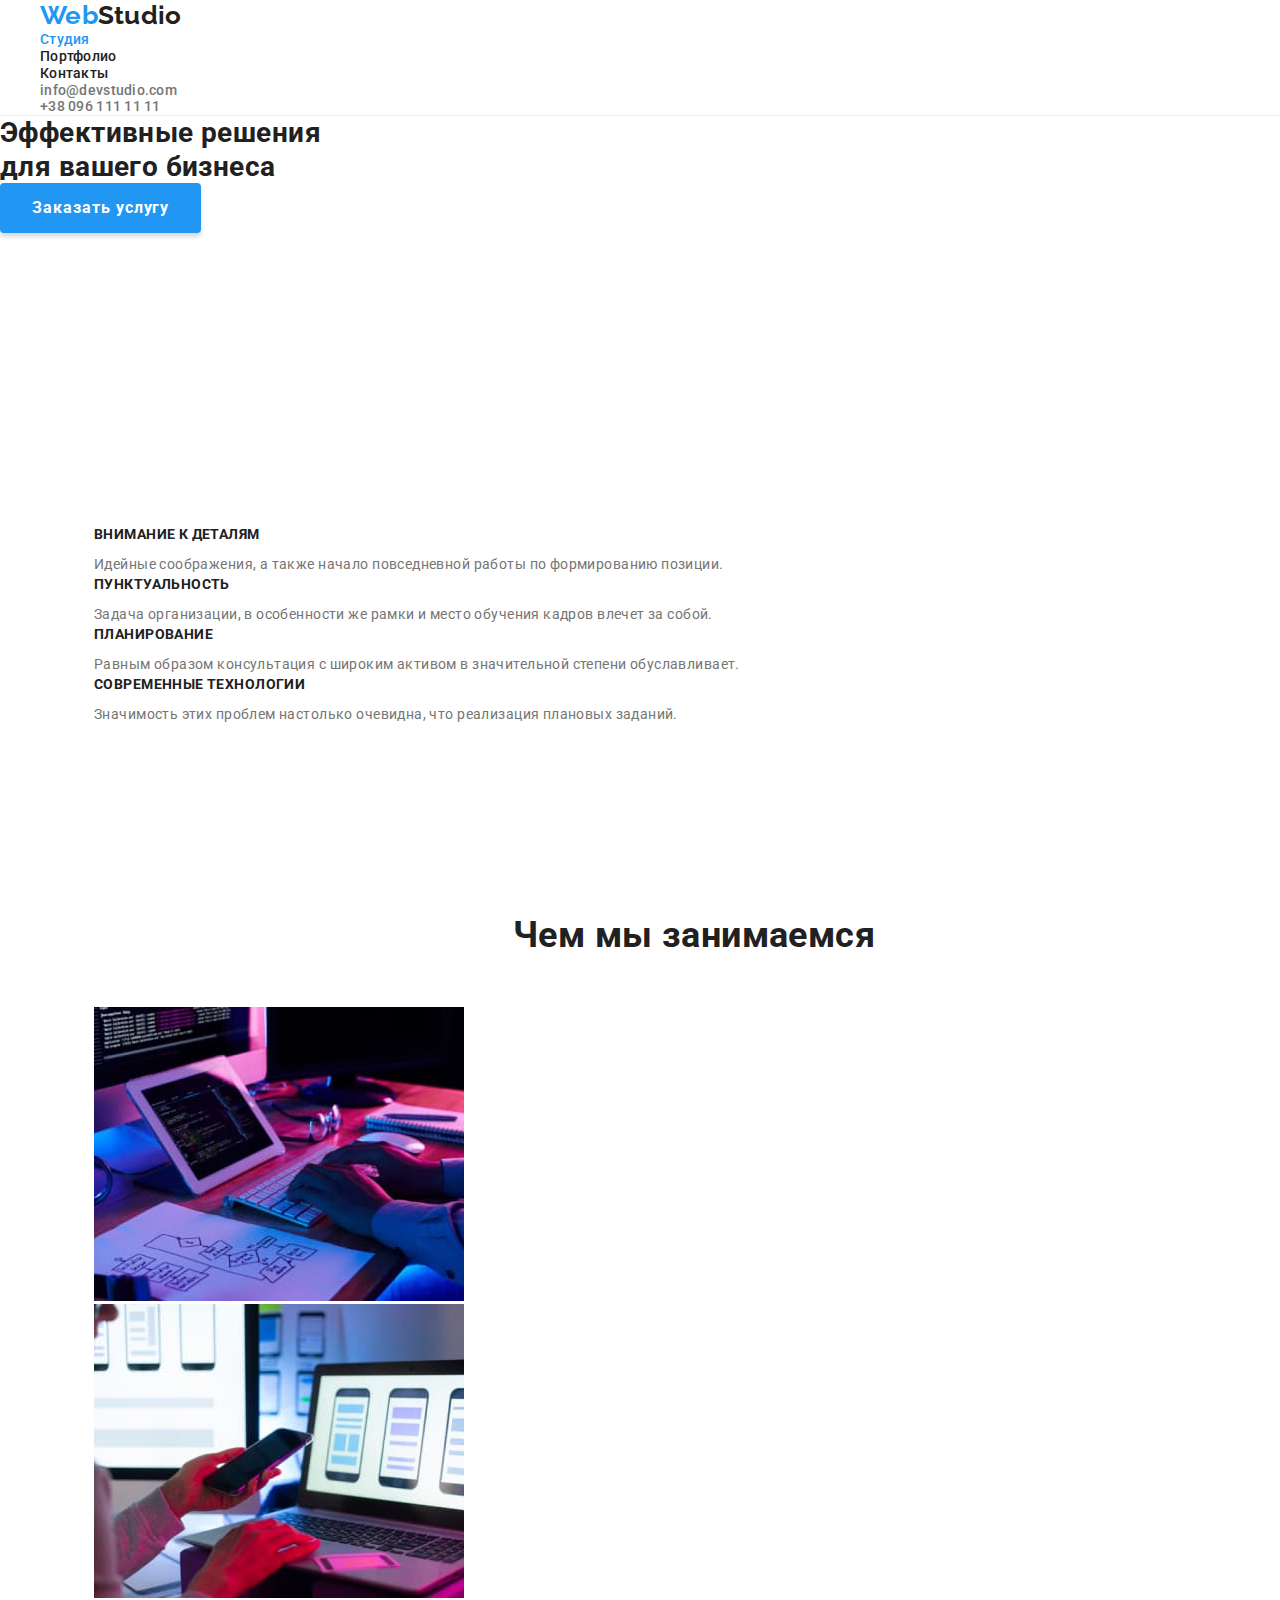
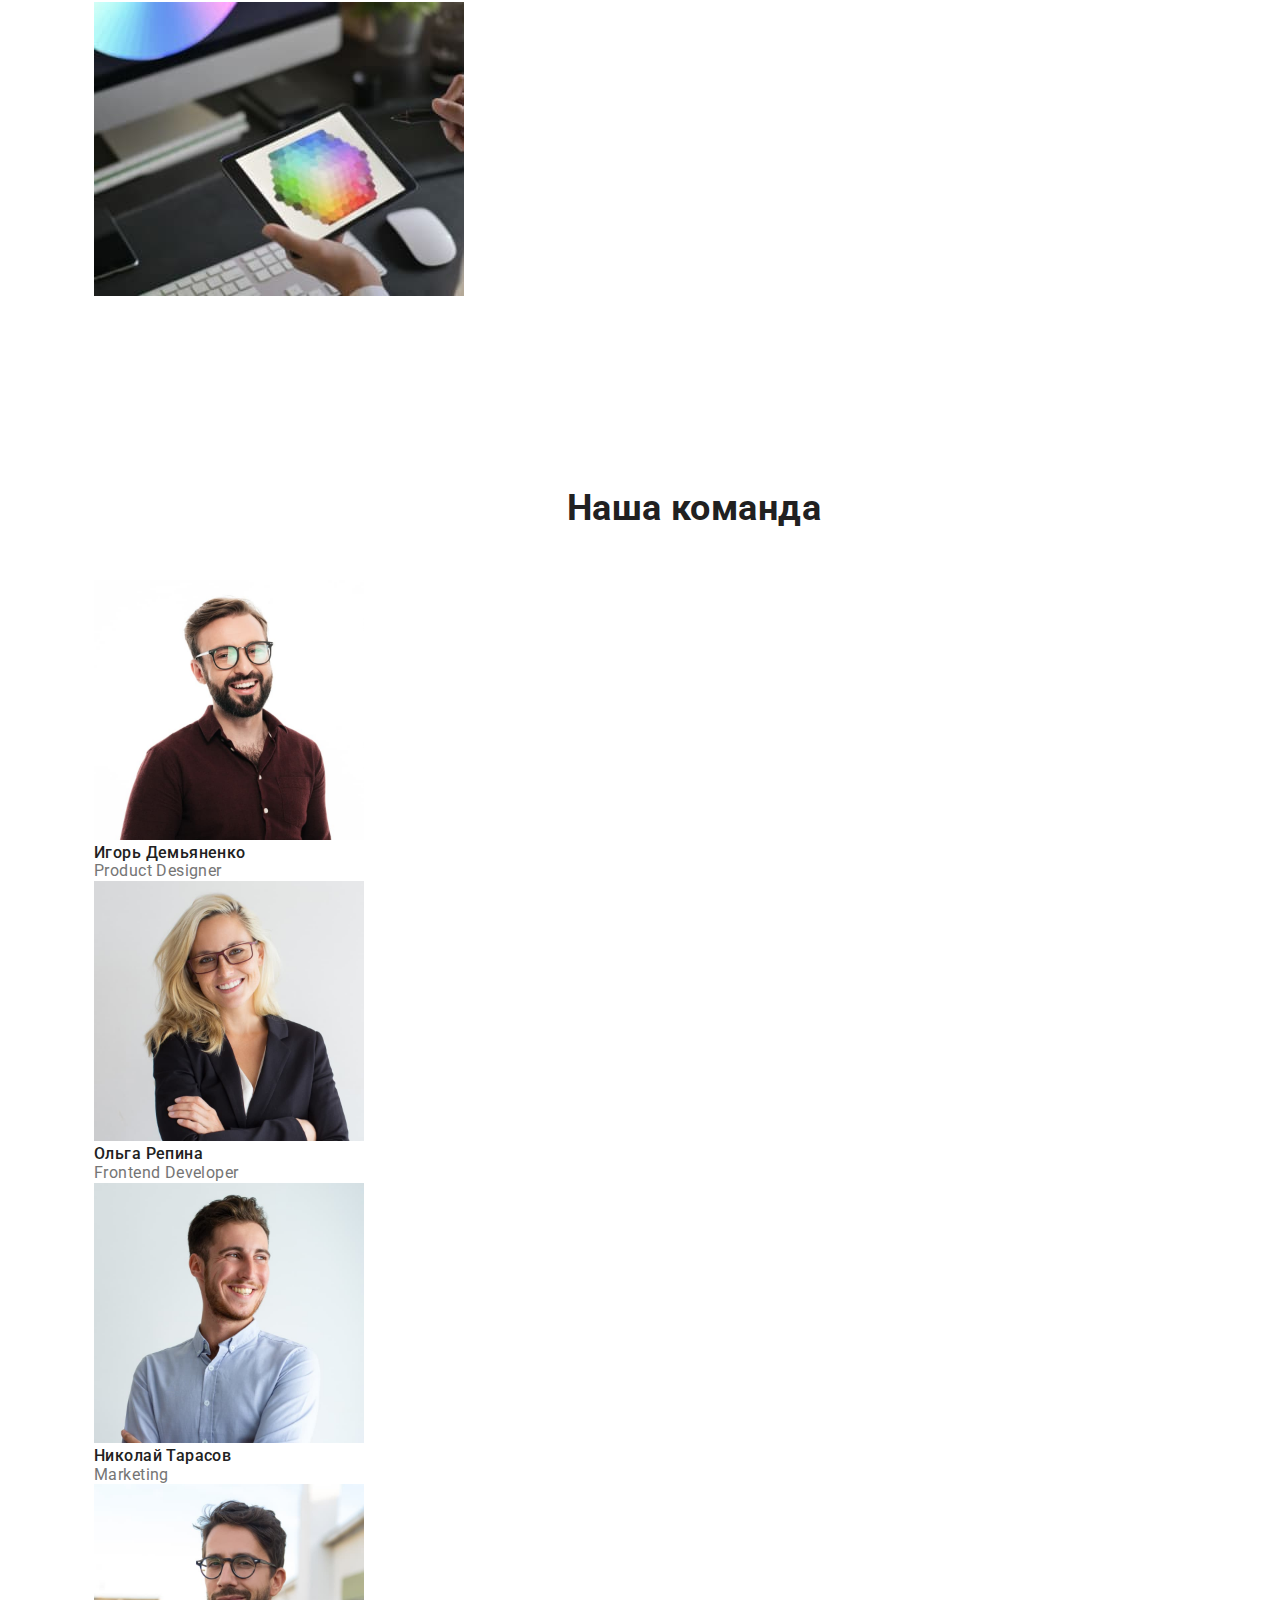
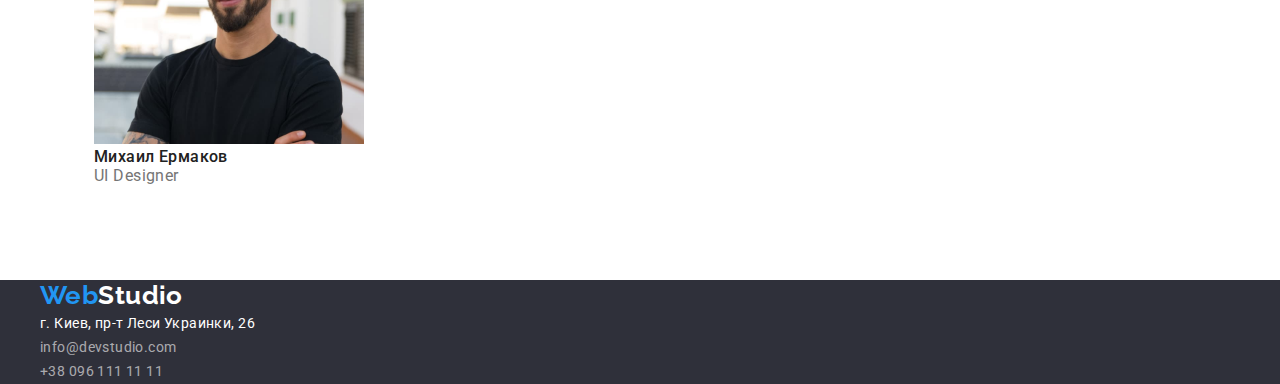
==== commit 06acd8ff: "Update index.html" ====
--- a/index.html
+++ b/index.html
@@ -14,93 +14,102 @@
 </head>
 <body>
     <!-- Хедер -->
-    <header class="header container">    
+    <header class="header">
+        <div class="container header-content">           
         <nav class="header-nav">         
         <a href="index.html" class="header-logo"><span class="header-logo-web">Web</span>Studio</a>
         <ul class="site-nav-list list">
-            <li><a href="index.html" class="site-nav-link current">Студия</a></li>
-            <li><a href="portfolio.html" class="site-nav-link">Портфолио</a></li>
-            <li><a href="" class="site-nav-link">Контакты</a></li>
+            <li class="site-nav-item"><a href="index.html" class="site-nav-link current">Студия</a></li>
+            <li class="site-nav-item"><a href="portfolio.html" class="site-nav-link">Портфолио</a></li>
+            <li class="site-nav-item"><a href="" class="site-nav-link">Контакты</a></li>
         </ul>
         </nav>
         <ul class="contacts-header list">
-            <li><a href="mailto:info@devstudio.com" class="contacts-header-link">info@devstudio.com</a></li>
-            <li><a href="tel:+380961111111" class="contacts-header-link">+38 096 111 11 11</a></li>
+            <li class="contacts-header-item"><a href="mailto:info@devstudio.com" class="contacts-header-link">info@devstudio.com</a></li>
+            <li class="contacts-header-item"><a href="tel:+380961111111" class="contacts-header-link">+38 096 111 11 11</a></li>
         </ul>
+        </div>
     </header>
     <main>
         <!--Секция 1-->
-        <section class="main-section">
-            <h1 class="main-section-title">Эффективные решения для вашего бизнеса</h1>
+        <section class="main">
+            <h1 class="main-title">Эффективные решения<br> для вашего бизнеса</h1>
             <button type="button" class="button primary">Заказать услугу</button>            
         </section>
         <!--Секция 2-->
-        <section class="advantage-section">
-        <h2 hidden class="advantage-title">Особенности</h2>
-        <ul class="advantage-list list">
-            <li class="advantage-item">
-                <h3 class="advantage-list-title">Внимание к деталям</h3>
-                <p class="advantage-list-text">Идейные соображения, а также начало повседневной работы по формированию позиции.</p>
-            </li>
-            <li>
-                <h3 class="advantage-list-title">Пунктуальность</h3>
-                <p class="advantage-list-text">Задача организации, в особенности же рамки и место обучения кадров влечет за собой.</p>
-            </li>
-            <li>
-                <h3 class="advantage-list-title">Планирование</h3>
-                <p class="advantage-list-text">Равным образом консультация с широким активом в значительной степени обуславливает.</p>
-            </li>
-            <li>
-                <h3 class="advantage-list-title">Современные технологии</h3>
-                <p class="advantage-list-text">Значимость этих проблем настолько очевидна, что реализация плановых заданий.</p>
-            </li>
-        </ul>
+        <section class="advantage section">
+            <div class="container">
+                <h2 hidden class="advantage-title">Особенности</h2>
+                <ul class="advantage-list list">
+                    <li class="advantage-item">
+                        <h3 class="advantage-list-title">Внимание к деталям</h3>
+                        <p class="advantage-list-text">Идейные соображения, а также начало повседневной работы по формированию позиции.</p>
+                    </li>
+                    <li class="advantage-item">
+                        <h3 class="advantage-list-title">Пунктуальность</h3>
+                        <p class="advantage-list-text">Задача организации, в особенности же рамки и место обучения кадров влечет за собой.</p>
+                    </li>
+                    <li class="advantage-item">
+                        <h3 class="advantage-list-title">Планирование</h3>
+                        <p class="advantage-list-text">Равным образом консультация с широким активом в значительной степени обуславливает.</p>
+                    </li>
+                    <li class="advantage-item">
+                        <h3 class="advantage-list-title">Современные технологии</h3>
+                        <p class="advantage-list-text">Значимость этих проблем настолько очевидна, что реализация плановых заданий.</p>
+                    </li>
+                </ul>
+            </div>
         </section>
         <!--Секция 3-->
-        <section class="futures">
-            <h2 class="futures-title">Чем мы занимаемся</h2>
-            <ul class="futures-list list">
-                <li><img src="./images/box1.jpg" alt="Работа за компьютером 1" width="370"></li>
-                <li><img src="./images/box2.jpg" alt="Работа за компьютером 2" width="370"></li>
-                <li><img src="./images/box3.jpg" alt="Работа за компьютером 3" width="370"></li>
-            </ul>
+        <section class="futures section">
+            <div class="container">
+                <h2 class="futures-title">Чем мы занимаемся</h2>
+                <ul class="futures-list list">
+                    <li class="futures-list-item"><img src="./images/box1.jpg" alt="Работа за компьютером 1" width="370"></li>
+                    <li class="futures-list-item"><img src="./images/box2.jpg" alt="Работа за компьютером 2" width="370"></li>
+                    <li class="futures-list-item"><img src="./images/box3.jpg" alt="Работа за компьютером 3" width="370"></li>
+                </ul>
+            </div>
         </section>
         <!-- Секция 4-->
-        <section class="team-section">
-            <h2 class="team-title">Наша команда</h2>
-            <ul class="team-list list">
-                <li class="team-list-item">
-                    <h3 class="team-list-title">Игорь Демьяненко</h3>
-                    <p class="team-list-text">Product Designer</p>
-                    <img src="./images/team1.jpg" alt="Игорь Демьяненко" width="270">
-                </li>
-                <li class="team-list-item">
-                    <h3 class="team-list-title">Ольга Репина</h3>
-                    <p class="team-list-text">Frontend Developer</p>
-                    <img src="./images/team2.jpg" alt="Ольга Репина" width="270">
-                </li>
-                <li class="team-list-item">
-                    <h3 class="team-list-title">Николай Тарасов</h3>
-                    <p class="team-list-text">Marketing</p>
-                    <img src="./images/team3.jpg" alt="Николай Тарасов" width="270">
-                </li>
-                <li class="team-list-item">
-                    <h3 class="team-list-title">Михаил Ермаков</h3>
-                    <p class="team-list-text">UI Designer</p>
-                    <img src="./images/team4.jpg" alt="Михаил Ермаков" width="270">
-                </li>
-            </ul>
+        <section class="team section">
+            <div class="container">
+                <h2 class="team-title">Наша команда</h2>
+                <ul class="team-list list">
+                    <li class="team-list-item">                        
+                        <img class="team-list-img" src="./images/team1.jpg" alt="Игорь Демьяненко" width="270">
+                        <h3 class="team-list-title">Игорь Демьяненко</h3>
+                        <p class="team-list-text">Product Designer</p>
+                    </li>
+                    <li class="team-list-item">
+                        <img class="team-list-img" src="./images/team2.jpg" alt="Ольга Репина" width="270">
+                        <h3 class="team-list-title">Ольга Репина</h3>
+                        <p class="team-list-text">Frontend Developer</p>                        
+                    </li>
+                    <li class="team-list-item">
+                        <img class="team-list-img" src="./images/team3.jpg" alt="Николай Тарасов" width="270">
+                        <h3 class="team-list-title">Николай Тарасов</h3>
+                        <p class="team-list-text">Marketing</p>                        
+                    </li>
+                    <li class="team-list-item">
+                        <img class="team-list-img" src="./images/team4.jpg" alt="Михаил Ермаков" width="270">
+                        <h3 class="team-list-title">Михаил Ермаков</h3>
+                        <p class="team-list-text">UI Designer</p>                        
+                    </li>
+                </ul>
+            </div>
         </section>
     </main>
     <!-- Футер -->
     <footer class="footer">
-        <a href="index.html" class="footer-logo"><span class="footer-logo-web">Web</span>Studio</a>
-        <address class="adress">г. Киев, пр-т Леси Украинки, 26</address>
-        <ul class="footer-contacts list">            
-            <li><a href="mailto:info@devstudio.com" class="footer-contacts-link">info@devstudio.com</a></li>
-            <li><a href="tel:+380961111111" class="footer-contacts-link">+38 096 111 11 11</a></li>
-        </ul>        
+        <div class="container footer-content">
+            <a href="index.html" class="footer-logo"><span class="footer-logo-web">Web</span>Studio</a>
+            <address class="adress">г. Киев, пр-т Леси Украинки, 26</address>
+            <ul class="footer-contacts list">            
+                <li class="footer-contacts-item"><a href="mailto:info@devstudio.com" class="footer-contacts-link">info@devstudio.com</a></li>
+                <li class="footer-contacts-item"><a href="tel:+380961111111" class="footer-contacts-link">+38 096 111 11 11</a></li>
+            </ul>
+        </div>
     </footer>
-    
 </body>
 </html>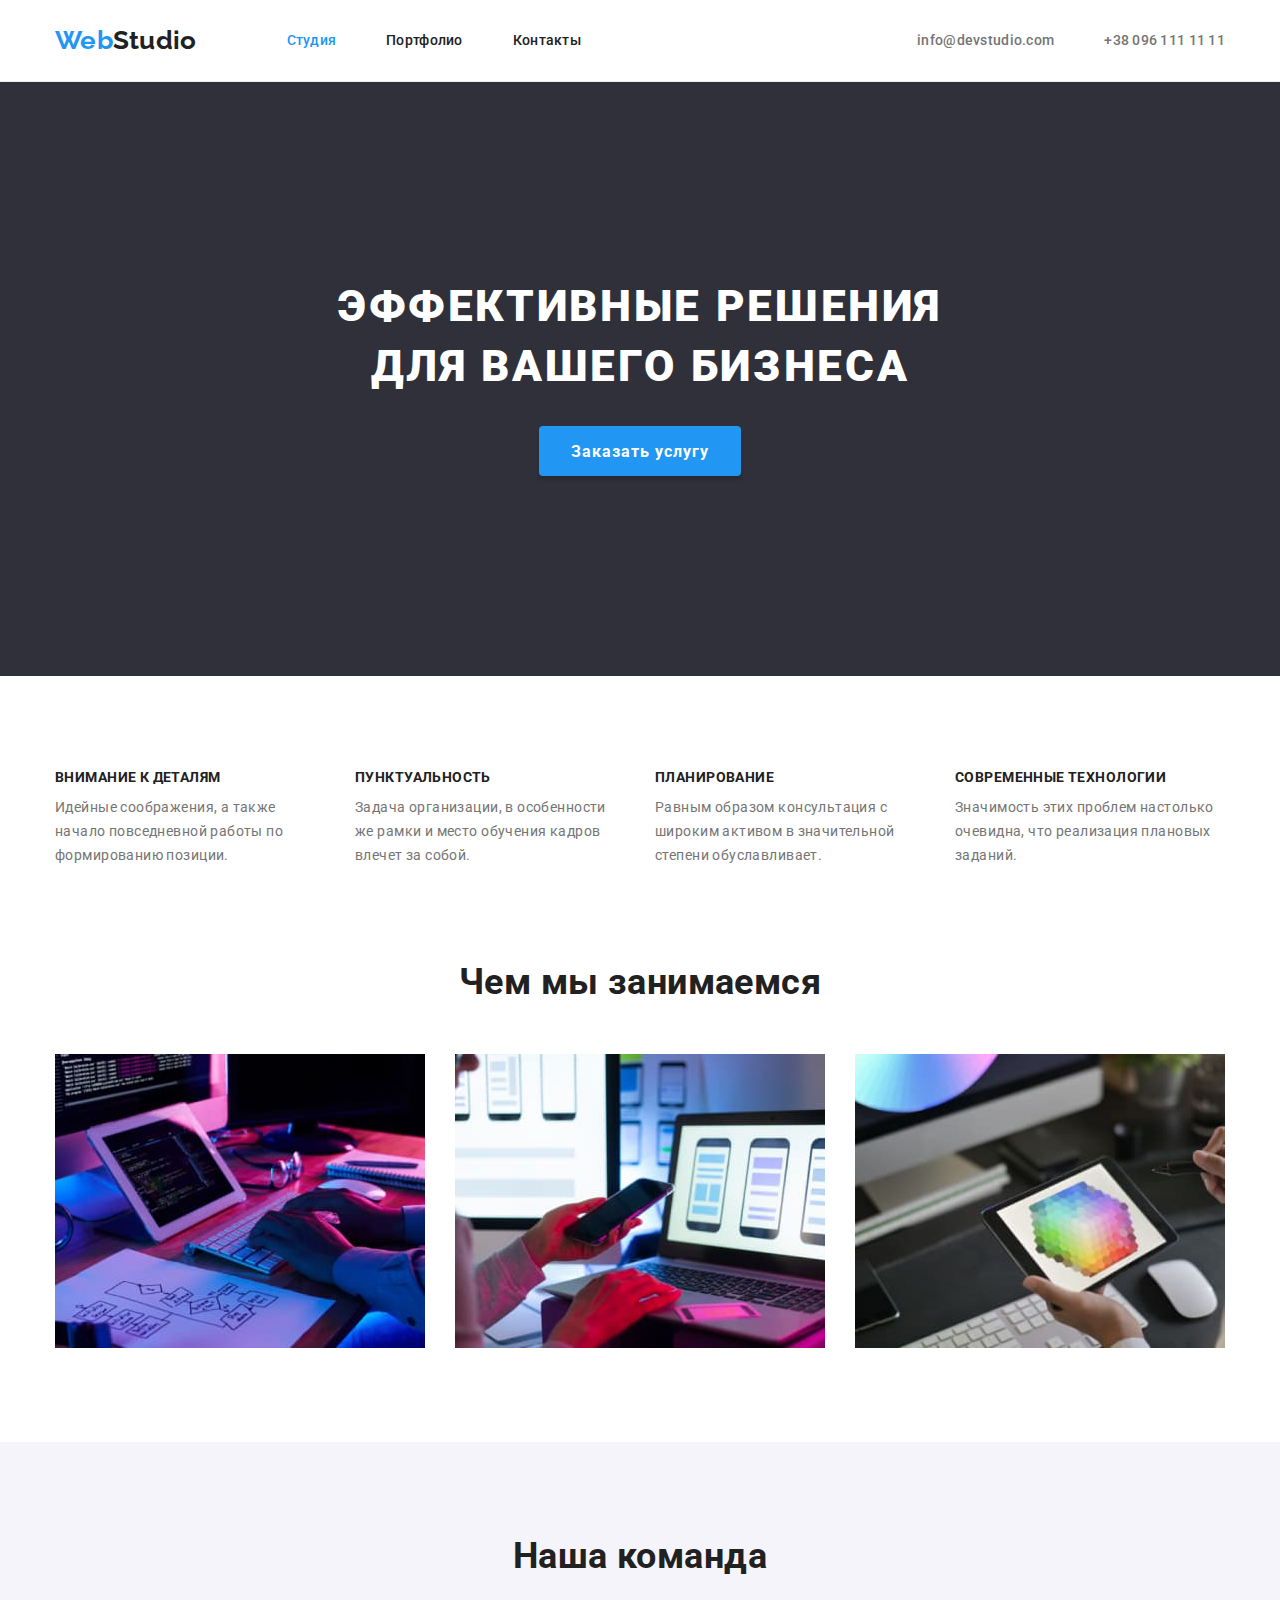
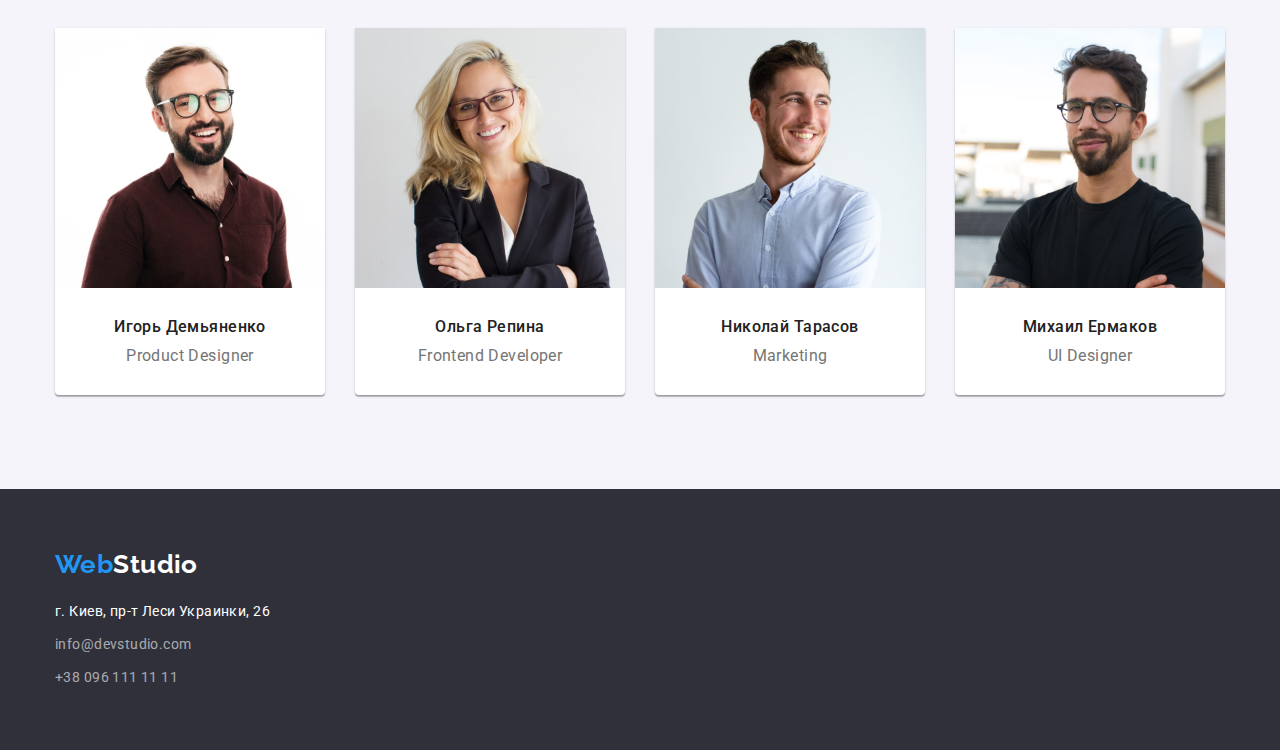
==== commit 4cf38f15: "Update index.html" ====
--- a/index.html
+++ b/index.html
@@ -61,7 +61,7 @@
             </div>
         </section>
         <!--Секция 3-->
-        <section class="futures section">
+        <section class="futures section-without-top-padding">
             <div class="container">
                 <h2 class="futures-title">Чем мы занимаемся</h2>
                 <ul class="futures-list list">
--- a/css/styles.css
+++ b/css/styles.css
@@ -12,6 +12,12 @@
   list-style: none;
   padding: 0;
   margin: 0;
+}
+
+img {
+  display: block;
+  max-width: 100%;
+  height: auto;
 }
 
 a {
@@ -33,6 +39,9 @@
   width: 1200px;
   margin-left: auto;
   margin-right: auto;
+
+  padding-left: 15px;
+  padding-right: 15px;
 }
 
 .site-nav-link.current {
@@ -65,7 +74,6 @@
   padding: 10px 32px;
   min-width: 200px;
   height: 50px;
-  margin-bottom: 200px;
 }
 
 .button.second {
@@ -96,7 +104,7 @@
 body {
   color: var(--primmary-text-color);
   background-color: var(--primary-white-color);
-  font-family: Roboto, sans-serif;
+  font-family: 'Roboto', sans-serif;
   font-size: 14px;
   font-weight: 400;
   line-height: 1.2;
@@ -108,8 +116,17 @@
 .header {
   font-weight: 500;
   letter-spacing: 0.02em;
-  text-align: left;
   border-bottom: 1px solid #ececec;
+}
+
+.header-content {
+  display: flex;
+  align-items: center;
+}
+
+.header-nav {
+  display: flex;
+  align-items: center;
 }
 
 .header-logo {
@@ -117,13 +134,29 @@
   font-family: Raleway;
   font-size: 26px;
   font-weight: 700;
+
+  margin-right: 90px;
 }
 .header-logo-web,
 .footer-logo-web {
   color: var(--accent-color);
 }
+
+.site-nav-list {
+  display: flex;
+}
+
+.site-nav-item:not(:last-child) {
+  margin-right: 50px;
+}
+
 .site-nav-link {
+  display: block;
+  padding-top: 32px;
+  padding-bottom: 32px;
+
   color: var(--primmary-text-color);
+  text-align: center;
 }
 
 .site-nav-link:hover,
@@ -133,6 +166,18 @@
   color: var(--accent-color);
 }
 
+.contacts-header {
+  display: flex;
+  margin-left: auto;
+}
+
+.contacts-header-item {
+}
+
+.contacts-header-item:not(:last-child) {
+  margin-right: 50px;
+}
+
 .contacts-header-link {
   color: var(--secondary-text-color);
 }
@@ -140,29 +185,44 @@
 /* SECTIONS */
 
 .section {
-  padding: 94px;
-}
-
-.main-section {
+  padding-top: 94px;
+  padding-bottom: 94px;
+}
+
+.section-without-top-padding {
+  padding-top: 0px;
+  padding-bottom: 94px;
+}
+
+.main {
   color: var(--primary-white-color);
   background-color: var(--primary-bg-color);
   text-align: center;
-}
-
-.main-section-title {
+
+  padding-top: 195px;
+  padding-bottom: 200px;
+}
+
+.main-title {
   font-size: 44px;
   font-weight: 900;
   line-height: 1.36;
   letter-spacing: 0.06em;
   text-transform: uppercase;
 
-  /* display: inline-block; */
-  /* margin: 200px 452px 30px; */
   margin-bottom: 30px;
-  padding: 200px 452px 0px;
-}
-
-.advantage-section {
+}
+
+.advantage-list {
+  display: flex;
+}
+
+.advantage-item {
+  width: calc((100% - 90px) / 4);
+}
+
+.advantage-item:not(:last-child) {
+  margin-right: 30px;
 }
 
 .advantage-list-title {
@@ -178,6 +238,14 @@
   line-height: 1.71;
 }
 
+.futures-list {
+  display: flex;
+}
+
+.futures-list-item:not(:last-child) {
+  margin-right: 30px;
+}
+
 .futures-title,
 .team-title {
   font-size: 36px;
@@ -188,13 +256,22 @@
   margin-bottom: 50px;
 }
 
-.team-section {
+.team {
   background-color: var(--third-bg-color);
 }
+
+.team-list {
+  display: flex;
+
+  text-align: center;
+}
+
 .team-list-title {
   font-size: 16px;
   font-weight: 500;
   line-height: 1.18;
+
+  margin-bottom: 10px;
 }
 
 .team-list-text {
@@ -203,7 +280,19 @@
   line-height: 1.18;
 }
 .team-list-item {
+  padding-bottom: 30px;
+
   background-color: var(--primary-white-color);
+  box-shadow: 0px 1px 3px rgba(0, 0, 0, 0.12), 0px 1px 1px rgba(0, 0, 0, 0.14),
+    0px 2px 1px rgba(0, 0, 0, 0.2);
+  border-radius: 0px 0px 4px 4px;
+}
+.team-list-item:not(:last-child) {
+  margin-right: 30px;
+}
+
+.team-list-img {
+  margin-bottom: 30px;
 }
 
 /* FOOTER */
@@ -211,6 +300,14 @@
 .footer {
   background-color: var(--primary-bg-color);
   line-height: 1.71;
+
+  padding-top: 60px;
+  padding-bottom: 60px;
+}
+
+.footer-content {
+  display: flex;
+  flex-direction: column;
 }
 
 .footer-logo {
@@ -219,6 +316,24 @@
   font-size: 26px;
   font-weight: 700;
   line-height: 1.19;
+
+  margin-bottom: 20px;
+}
+
+.adress {
+  color: var(--primary-white-color);
+  font-style: normal;
+
+  margin-bottom: 9px;
+}
+
+.footer-contacts {
+  display: flex;
+  flex-direction: column;
+}
+
+.footer-contacts-item:not(:last-child) {
+  margin-bottom: 9px;
 }
 
 .footer-contacts-link {
@@ -228,12 +343,14 @@
 .footer-contacts-link:focus {
   color: var(--accent-color);
 }
-.adress {
-  color: var(--primary-white-color);
-  font-style: normal;
-}
 
 /* PORTFOLIO */
+
+.work-list {
+  display: flex;
+  flex-wrap: wrap;
+  justify-content: center;
+}
 
 .work-list-title {
   font-size: 18px;
@@ -241,10 +358,46 @@
   line-height: 2;
   letter-spacing: 0.06em;
   text-align: left;
-}
+
+  margin-bottom: 4px;
+}
+
 .work-list-text {
   color: var(--secondary-text-color);
   font-size: 16px;
   line-height: 1.87;
   text-align: left;
 }
+
+.portfolio-list {
+  display: flex;
+  margin-bottom: 50px;
+  justify-content: center;
+}
+
+.portfolio-list-item:not(:last-child) {
+  margin-right: 8px;
+}
+
+.work-list-item {
+  width: calc((100% - 60px) / 3);
+  margin-right: 30px;
+  margin-bottom: 30px;
+
+  border: 1px solid #eeeeee;
+}
+
+.work-list-item:nth-last-child(-n + 3) {
+  margin-bottom: 0px;
+}
+
+.work-list-item:nth-child(3n + 3) {
+  margin-right: 0px;
+}
+
+.work-list-content {
+  padding-right: 24px;
+  padding-left: 24px;
+  padding-bottom: 20px;
+  padding-top: 20px;
+}
